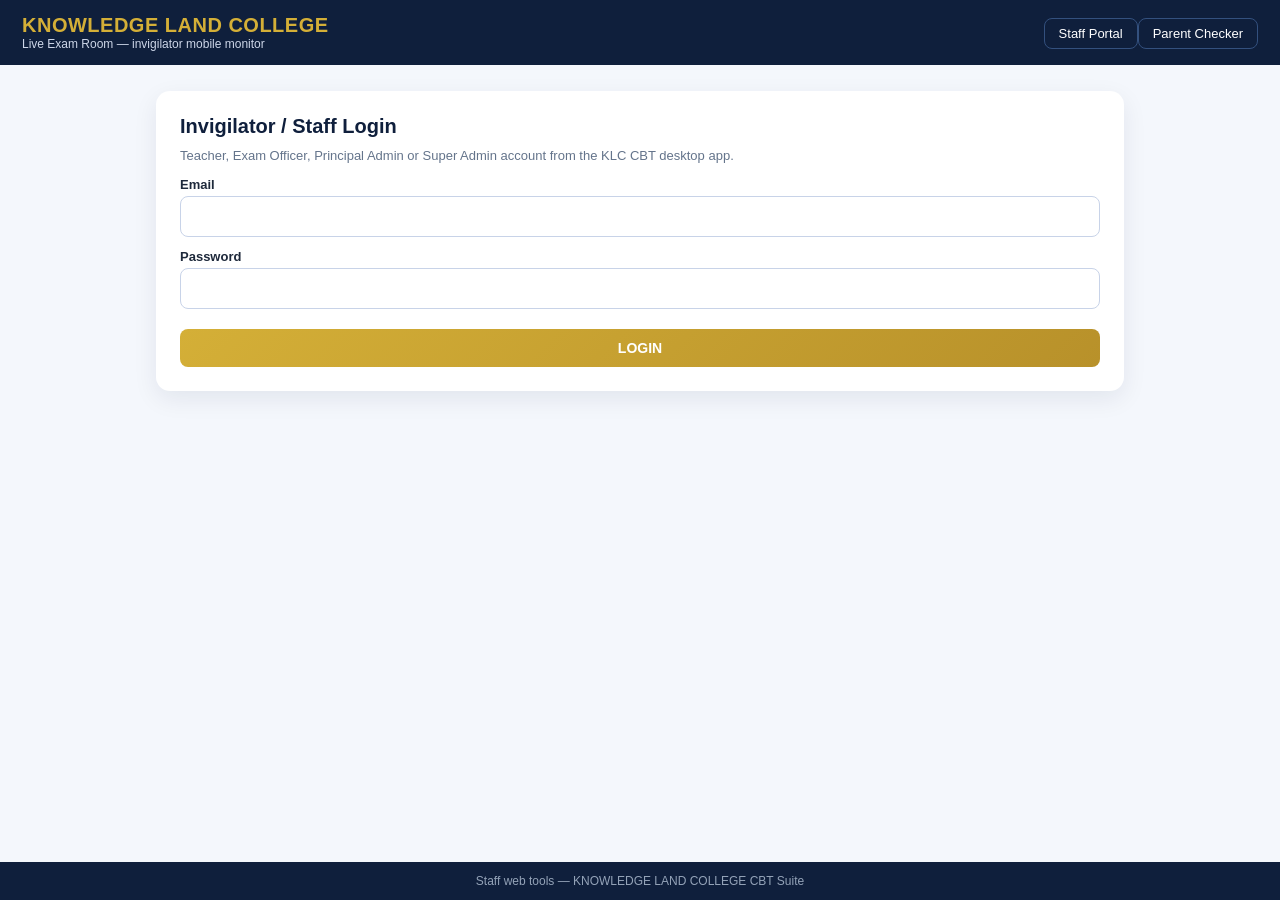
==== klc-web-admin/invigilator.html @ d86424a0 "feat(web): invigilator live-room mobile page + web question upload; fix backup table listing & empty" ====
<!DOCTYPE html>
<html lang="en">
<head>
<meta charset="utf-8"/>
<meta name="viewport" content="width=device-width, initial-scale=1"/>
<title>LIVE EXAM ROOM — KNOWLEDGE LAND COLLEGE CBT</title>
<link rel="stylesheet" href="style.css"/>
<script src="config.js"></script>
<style>
  .pill { display:inline-block; padding:2px 9px; border-radius:999px;
    font-size:11px; font-weight:700; }
  .pill.live { background:#dcfce7; color:#166534; }
  .pill.strike { background:#fef3c7; color:#92400e; }
  .pill.flag { background:#fee2e2; color:#b91c1c; }
  .statbar { display:flex; gap:14px; flex-wrap:wrap; margin-bottom:6px;
    font-size:13px; }
  .statbar b { color:#0f1f3c; }
  td.long { max-width: 220px; overflow: hidden; text-overflow: ellipsis;
    white-space: nowrap; }
</style>
</head>
<body>
<header class="topbar">
  <div>
    <div class="school">KNOWLEDGE LAND COLLEGE</div>
    <div class="tag">Live Exam Room — invigilator mobile monitor</div>
  </div>
  <nav><a href="index.html">Staff Portal</a><a href="parent.html">Parent Checker</a></nav>
</header>

<main>
  <section class="card" id="loginCard">
    <h1>Invigilator / Staff Login</h1>
    <p class="muted">Teacher, Exam Officer, Principal Admin or Super Admin
      account from the KLC CBT desktop app.</p>
    <form id="loginForm">
      <label>Email <input id="email" type="email" required/></label>
      <label>Password <input id="password" type="password" required/></label>
      <button class="btn gold" type="submit">LOGIN</button>
      <div id="loginError" class="error" hidden></div>
    </form>
  </section>

  <section id="room" hidden>
    <div class="card">
      <h1 id="who"></h1>
      <div class="statbar">
        <span>Students writing now: <b id="liveCount">0</b></span>
        <span>Refresh: <b id="nextRefresh">15s</b></span>
        <span id="roomMsg" class="muted" style="margin:0"></span>
      </div>
      <div class="actions">
        <button class="btn" id="refreshBtn">⟳ Refresh now</button>
        <button class="btn subtle" id="logout">Logout</button>
      </div>
    </div>
    <div class="card" style="overflow-x:auto">
      <h1>Official exams in progress</h1>
      <p class="muted">Practice and MOCK runs are hidden — this page only
        shows live OFFICIAL attempts (never recorded mocks or practice).</p>
      <table>
        <thead><tr><th>Student</th><th>Admission</th><th>Exam</th>
          <th>Class</th><th>Arm</th><th>Started</th><th>Elapsed</th>
          <th>Strikes</th><th>Status</th></tr></thead>
        <tbody id="roomBody">
          <tr><td colspan="9">Loading…</td></tr>
        </tbody>
      </table>
    </div>
  </section>
</main>

<footer>Staff web tools — KNOWLEDGE LAND COLLEGE CBT Suite</footer>
<script src="invigilator.js"></script>
</body>
</html>
---- klc-web-admin/style.css ----
/* KLC CBT Suite v1.0 - Web Admin / Parent Checker
   Premium KLC Navy (#0f1f3c) / Gold (#d4af37) theme */
* { box-sizing: border-box; margin: 0; padding: 0; }
body {
  font-family: "Segoe UI", Arial, sans-serif;
  background: #f4f7fc; color: #1e293b; min-height: 100vh;
  display: flex; flex-direction: column;
}
.topbar {
  background: #0f1f3c; color: #fff; padding: 14px 22px;
  display: flex; justify-content: space-between; align-items: center;
  flex-wrap: wrap; gap: 8px;
}
.school { font-weight: 700; font-size: 20px; color: #d4af37; letter-spacing: .5px; }
.tag { font-size: 12px; color: #cdd6e8; }
.topbar nav a { color: #fff; text-decoration: none; font-size: 13px;
  border: 1px solid #33507e; padding: 7px 14px; border-radius: 8px; }
.topbar nav a:hover { background: #1b2f5a; }
main { flex: 1; padding: 26px 16px; max-width: 1000px; width: 100%; margin: 0 auto; }
.card {
  background: #fff; border-radius: 14px; padding: 24px;
  box-shadow: 0 8px 24px rgba(15, 31, 60, .08); margin-bottom: 20px;
}
h1 { font-size: 20px; color: #0f1f3c; margin-bottom: 10px; }
.muted { color: #64748b; font-size: 13px; margin-bottom: 14px; }
.small { font-size: 11px; }
code { background: #eef2f9; padding: 1px 6px; border-radius: 5px; }
label { display: block; font-weight: 600; font-size: 13px; margin: 12px 0 4px; }
input {
  width: 100%; padding: 11px 12px; border: 1px solid #c8d3e8;
  border-radius: 8px; font-size: 15px; margin-top: 4px;
}
input:focus { outline: 2px solid #0f1f3c33; border-color: #0f1f3c; }
.btn {
  border: 0; border-radius: 8px; padding: 11px 18px; cursor: pointer;
  font-weight: 700; font-size: 14px; background: #eaf0fb; color: #0f1f3c;
}
.btn.gold { background: linear-gradient(135deg, #d4af37, #b8912a); color: #fff;
  width: 100%; margin-top: 16px; }
.btn.subtle { background: transparent; border: 1px solid #c8d3e8; }
.btn:hover { filter: brightness(.97); }
.actions { display: flex; gap: 10px; margin-top: 14px; flex-wrap: wrap; }
.error { background: #fdecea; color: #b3261e; border-radius: 8px;
  padding: 10px 12px; margin-top: 12px; font-size: 13px; }
table { width: 100%; border-collapse: collapse; font-size: 13px; }
th { background: #0f1f3c; color: #fff; padding: 9px 8px; text-align: left; }
td { padding: 8px; border-bottom: 1px solid #e2e8f0; }
tr:nth-child(even) td { background: #f8fafc; }
@media (max-width: 640px) {
  th, td { font-size: 11px; padding: 6px 4px; }
  .card { padding: 16px; }
}
footer { background: #0f1f3c; color: #94a3b8; text-align: center;
  font-size: 12px; padding: 12px; }
@media print {
  .topbar, footer, .actions { display: none; }
  body { background: #fff; }
  .card { box-shadow: none; }
}
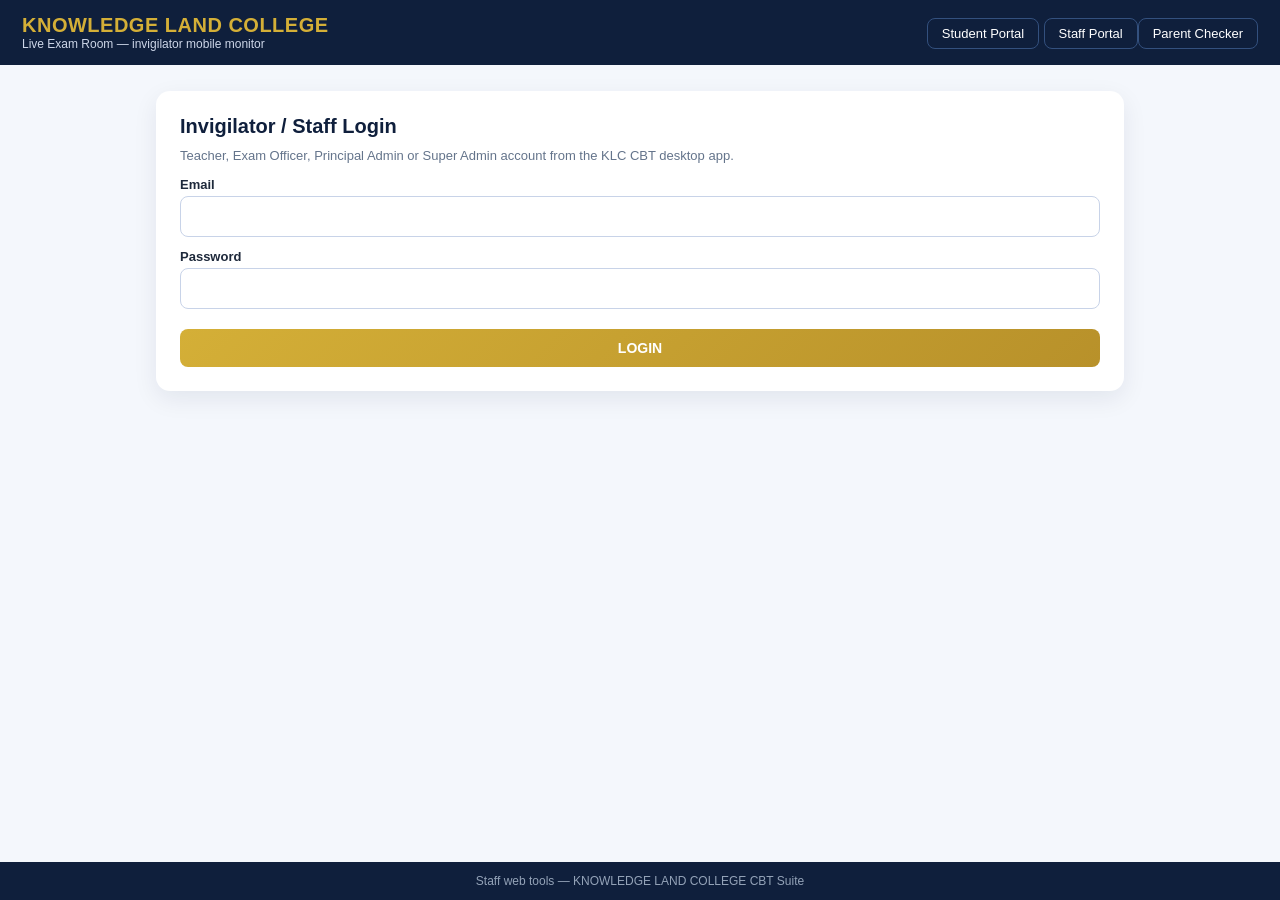
==== commit 07a19bbf: "Advanced web portal (v1.4 RPC layer, staff console SPA, student portal, parent report) + Vercel conf" ====
--- a/klc-web-admin/invigilator.html
+++ b/klc-web-admin/invigilator.html
@@ -25,7 +25,8 @@
     <div class="school">KNOWLEDGE LAND COLLEGE</div>
     <div class="tag">Live Exam Room — invigilator mobile monitor</div>
   </div>
-  <nav><a href="index.html">Staff Portal</a><a href="parent.html">Parent Checker</a></nav>
+  <nav><a href="student.html">Student Portal</a>
+    <a href="index.html">Staff Portal</a><a href="parent.html">Parent Checker</a></nav>
 </header>
 
 <main>
--- a/klc-web-admin/style.css
+++ b/klc-web-admin/style.css
@@ -57,3 +57,30 @@
   body { background: #fff; }
   .card { box-shadow: none; }
 }
+
+/* --- advanced console (v1.4) --- */
+.layout { display: grid; grid-template-columns: 240px 1fr; gap: 14px; align-items: start; }
+.sidebar { position: sticky; top: 12px; }
+.sidenav { display: flex; flex-direction: column; gap: 6px; margin: 12px 0; }
+.navbtn { text-align: left; }
+.btn.small { padding: 3px 8px; font-size: .8rem; margin: 1px; }
+.btn.danger { background: #7f1d1d; color: #fff; border-color: #7f1d1d; }
+.small { font-size: .8rem; }
+.stats { display: grid; grid-template-columns: repeat(auto-fit, minmax(130px, 1fr)); gap: 10px; margin-bottom: 12px; }
+.stat { border: 1px solid #e5e7eb; border-radius: 10px; padding: 12px; background: #f8fafc; }
+.statnum { font-size: 1.5rem; font-weight: 800; color: #1e3a8a; }
+.grid { display: grid; grid-template-columns: repeat(auto-fit, minmax(200px, 1fr)); gap: 10px; margin: 10px 0; }
+.scrollx { overflow-x: auto; }
+.announce { border-left: 4px solid #b8901f; padding: 6px 12px; margin: 8px 0; background: #fffbeb; border-radius: 6px; }
+textarea { width: 100%; box-sizing: border-box; padding: 8px; border: 1px solid #cbd5e1; border-radius: 8px; font: inherit; }
+.optrow { align-items: center; margin: 6px 0; }
+.optrow .o_text { flex: 1; }
+.filebtn { cursor: pointer; }
+@media (max-width: 800px) { .layout { grid-template-columns: 1fr; } .sidebar { position: static; } }
+@media print { .topbar, footer, #lookup, .actions { display: none !important; } .card { box-shadow: none; border: none; } }
+.row { display: flex; gap: 10px; flex-wrap: wrap; align-items: end; margin: 10px 0; }
+.row label { display: flex; flex-direction: column; gap: 4px; font-size: .85rem; }
+h3 { margin: 16px 0 8px; }
+table { border-collapse: collapse; width: 100%; }
+th, td { border: 1px solid #e5e7eb; padding: 6px 8px; text-align: left; font-size: .88rem; }
+th { background: #1e3a8a; color: #fff; }
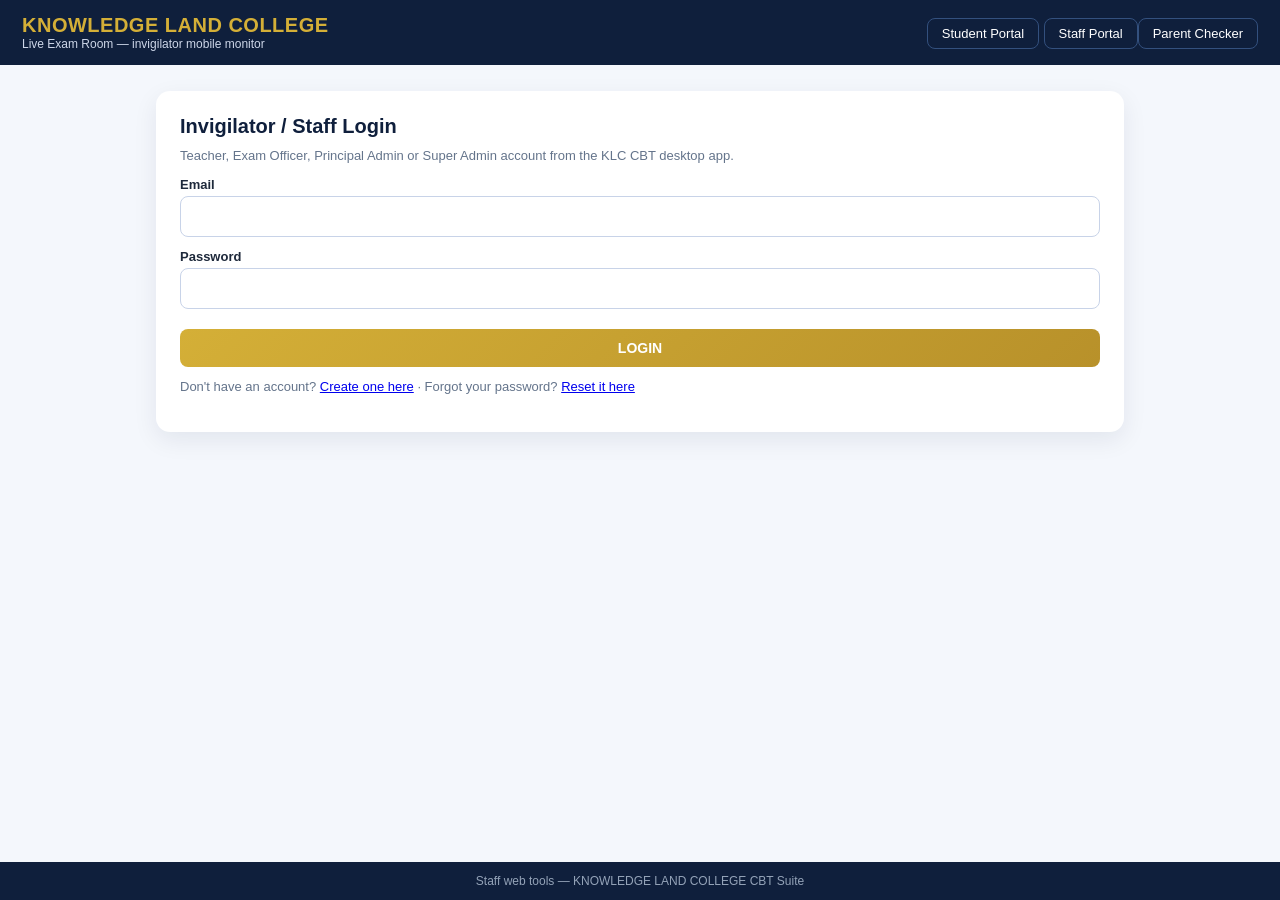
==== commit c1cf3734: "feat(web): add registration, password reset, and auth links to web portal Add register.html/register" ====
--- a/klc-web-admin/invigilator.html
+++ b/klc-web-admin/invigilator.html
@@ -39,6 +39,7 @@
       <label>Password <input id="password" type="password" required/></label>
       <button class="btn gold" type="submit">LOGIN</button>
       <div id="loginError" class="error" hidden></div>
+      <p class="muted" style="margin-top:12px">Don't have an account? <a href="register.html">Create one here</a> · Forgot your password? <a href="forgot-password.html">Reset it here</a></p>
     </form>
   </section>
 
--- a/klc-web-admin/style.css
+++ b/klc-web-admin/style.css
@@ -84,3 +84,37 @@
 table { border-collapse: collapse; width: 100%; }
 th, td { border: 1px solid #e5e7eb; padding: 6px 8px; text-align: left; font-size: .88rem; }
 th { background: #1e3a8a; color: #fff; }
+
+/* --- exam gate dialog + student extras (v1.5) --- */
+.gate-overlay { position: fixed; inset: 0; background: rgba(15,23,42,.66); display: flex; align-items: flex-start; justify-content: center; overflow-y: auto; padding: 24px 12px; z-index: 1000; }
+.gate-dialog { background: #fff; max-width: 640px; width: 100%; border-radius: 14px; padding: 26px 28px; position: relative; box-shadow: 0 24px 60px rgba(0,0,0,.35); border-top: 6px solid #b8901f; }
+.gate-close { position: absolute; top: 8px; right: 12px; background: none; border: none; font-size: 1.6rem; cursor: pointer; color: #64748b; }
+.gate-icon { font-size: 2.4rem; }
+.gate-dialog h2 { margin: 4px 0 8px; color: #1e3a8a; }
+.gate-dialog h3 { margin: 16px 0 6px; color: #1e3a8a; }
+.gate-lead { font-size: 1.02rem; }
+.gate-list { margin: 6px 0 6px 18px; padding: 0; }
+.gate-list li { margin: 6px 0; line-height: 1.45; }
+.gate-facts { display: grid; grid-template-columns: repeat(auto-fit, minmax(140px, 1fr)); gap: 8px; margin: 14px 0; }
+.gate-facts div { background: #f8fafc; border: 1px solid #e5e7eb; border-radius: 8px; padding: 8px 10px; display: flex; flex-direction: column; }
+.gate-facts span { font-size: .72rem; text-transform: uppercase; letter-spacing: .04em; color: #64748b; }
+.gate-downloads { display: flex; gap: 10px; flex-wrap: wrap; margin: 16px 0 6px; }
+.btn.big { padding: 12px 18px; font-size: 1rem; text-decoration: none; display: inline-block; }
+.gate-note { background: #fffbeb; border-left: 4px solid #b8901f; padding: 8px 12px; border-radius: 6px; font-size: .9rem; }
+.examcards { display: grid; grid-template-columns: repeat(auto-fit, minmax(260px, 1fr)); gap: 12px; }
+.examcard { border: 1px solid #e5e7eb; border-radius: 12px; padding: 14px; background: #f8fafc; }
+.examcard h3 { margin: 0 0 6px; color: #1e3a8a; }
+.badge { display: inline-block; padding: 2px 8px; border-radius: 999px; font-size: .72rem; font-weight: 700; }
+.badge.open { background: #dcfce7; color: #166534; } .badge.scheduled { background: #fef9c3; color: #854d0e; }
+.badge.closed { background: #fee2e2; color: #991b1b; } .badge.mode { background: #e0e7ff; color: #3730a3; }
+.chat { max-height: 320px; overflow-y: auto; border: 1px solid #e5e7eb; border-radius: 10px; padding: 10px; display: flex; flex-direction: column; gap: 6px; background: #f8fafc; }
+.bubble { max-width: 75%; padding: 8px 12px; border-radius: 14px; line-height: 1.4; }
+.bubble.mine { align-self: flex-end; background: #1e3a8a; color: #fff; }
+.bubble.theirs { align-self: flex-start; background: #fff; border: 1px solid #e5e7eb; }
+.bubble .small { opacity: .75; }
+.idcard { max-width: 340px; border: 2px solid #1e3a8a; border-radius: 14px; overflow: hidden; }
+.idcard .idhead { background: #1e3a8a; color: #fff; padding: 10px 14px; }
+.idcard .idbody { padding: 12px 14px; }
+.idcard .idbody div { display: flex; justify-content: space-between; padding: 3px 0; border-bottom: 1px dashed #e5e7eb; font-size: .9rem; }
+.reportcard .rc-head { text-align: center; border-bottom: 3px double #1e3a8a; padding-bottom: 8px; margin-bottom: 10px; }
+@media print { .examcards .btn, .gate-overlay { display: none !important; } }
